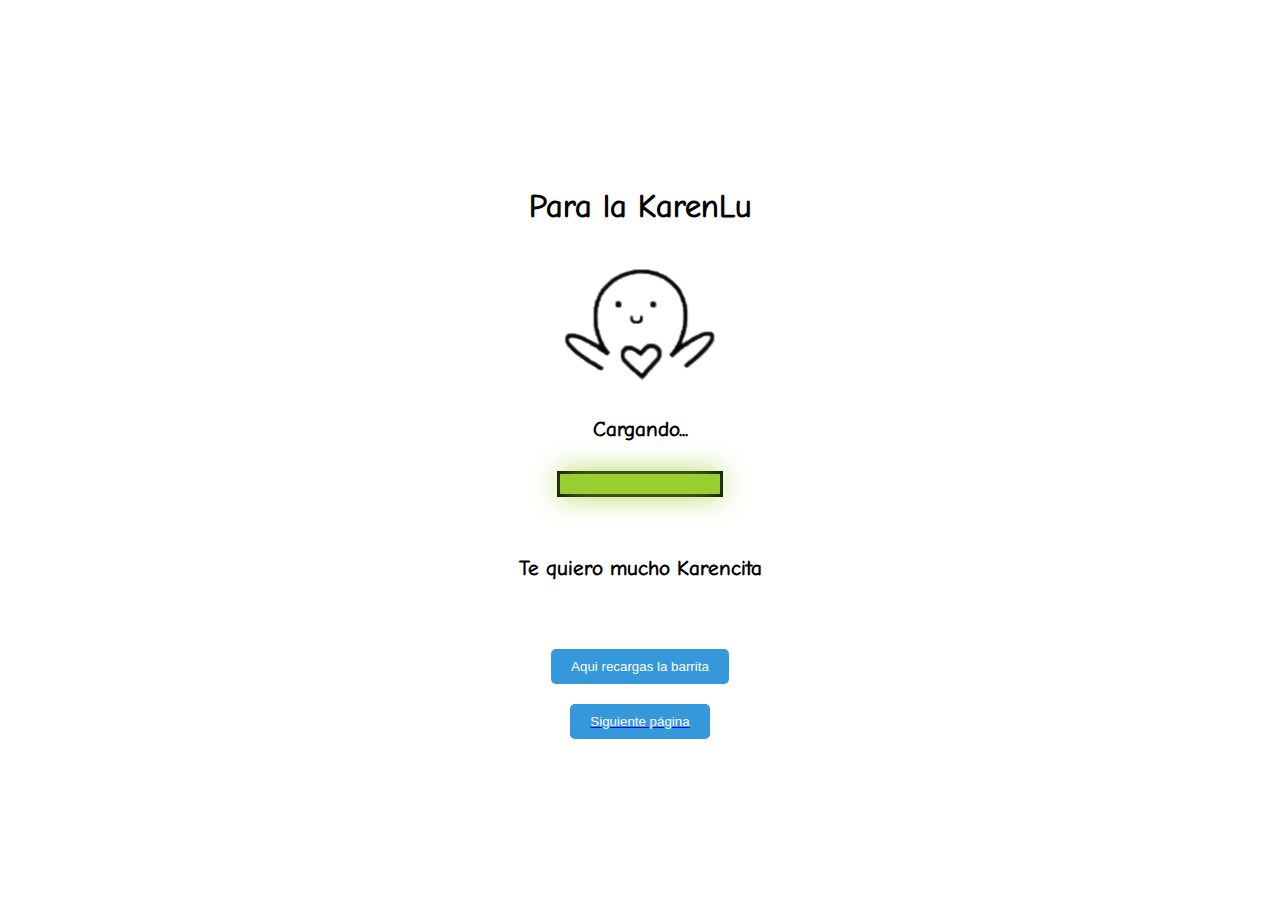
==== index.html @ 9dbd9d4a "Cumple" ====
<!DOCTYPE html>
<html lang="en">
<head>
    <meta charset="UTF-8">

    <meta name="viewport" content="width=device-width, initial-scale=1.0">

    <link rel="stylesheet" href="https://fonts.googleapis.com/icon?family=Material+Icons">

    <title>¡Felíz cumple mi amor!</title>

    <link rel="shortcut icon" href="Girasol.png">

    <link rel="stylesheet" href="./styles.css">

    <script defer src="./script.js"></script>

</head>

<body>

    <audio src="micancion.mp3"></audio>
        <div>
            <div class="container">

                <h1 id="title">Para la KarenLu</h1>

                <img src="abrazo1.png" alt="">

                <p id="loading-message">Cargando...</p>

                <div class="box">

                    <div class="box__loading"></div>

                </div>

                <br>

                <p id="feliz">Te quiero mucho Karencita</p>

                <br>

                <button onclick="location.reload()" class="resetButton">Aqui recargas la barrita</button>

            </div>

            <a href="pagina1.html"><button class="boton">Siguiente página</button></a>

        </div>

</body>

</html>
---- styles.css ----
@font-face {
    font-family: ComicNeue;
    src: url(ComicNeue-Regular.ttf);
}

body {
    font-family: ComicNeue;
    display: flex;
    justify-content: center;
    align-items: center;
    height: 100vh;
}

.container {
    display: flex;
    gap: 10px;
    flex-direction: column;
    align-items: center;
    justify-content: center;
}

.box {
    width: 160px;
    height: 20px;
    border: 3px solid black;

}

.box__loading{
    height: 100%;
    width: 100%;
    animation: loading 2s;
    background-color: yellowgreen;
    box-shadow: 0px 0px  30px  yellowgreen; 
}
@keyframes loading {
    0%{

        width: 0;
    }
    100%{
        background-color: yellowgreen;
        width: 160px;
    }
}


p {
    font-size: 1.3em;
    font-weight: bold;
}

.resetButton {
    display: block;
    margin: 10px auto;
    padding: 10px 20px;
    background-color: #3498db;
    color: white;
    border: none;
    border-radius: 5px;
    cursor: pointer;
}

.boton {
    display: block;
    margin: 10px auto;
    padding: 10px 20px;
    background-color: #3498db;
    color: white;
    border: none;
    border-radius: 5px;
    cursor: pointer;
}
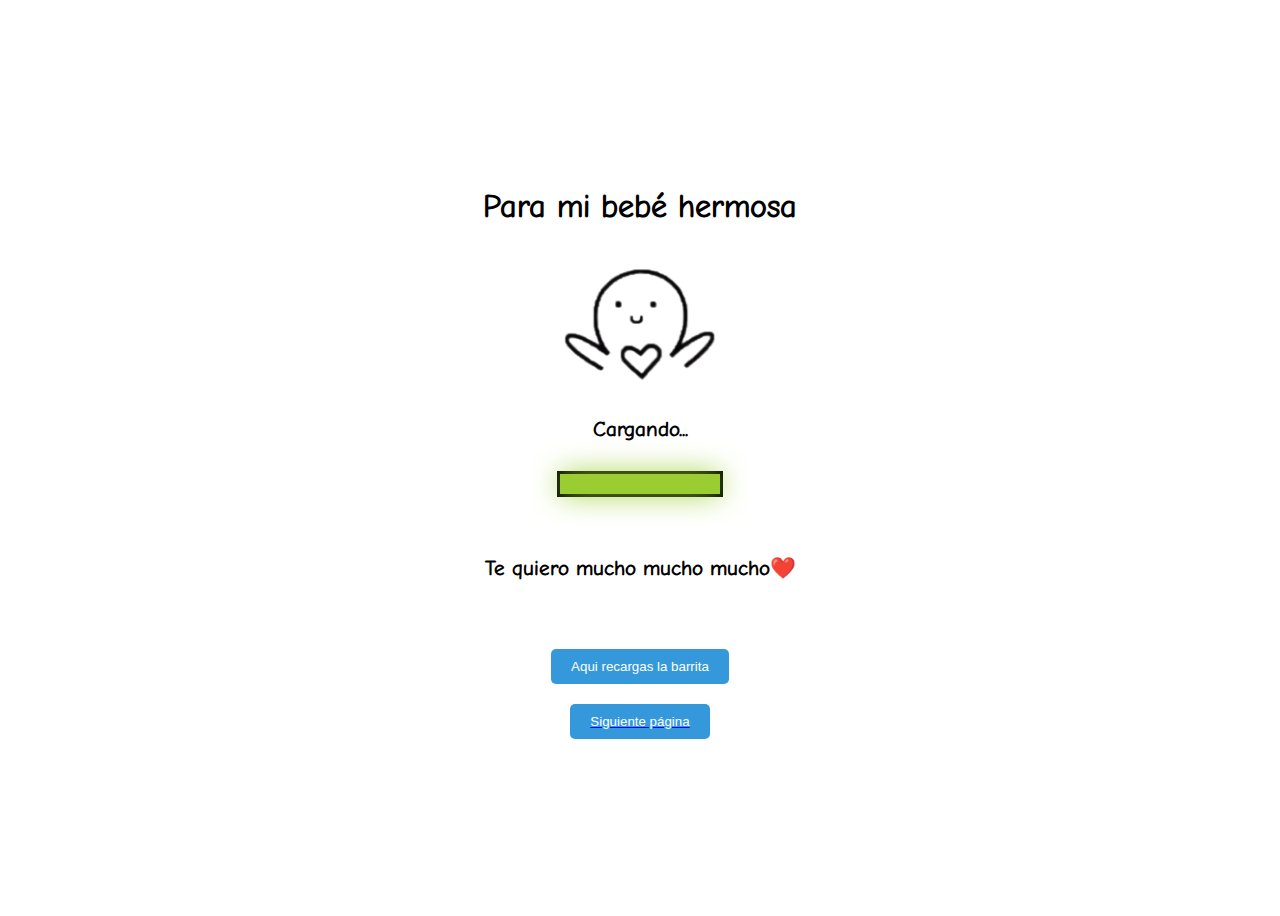
==== commit feb0c89e: "Update index.html" ====
--- a/index.html
+++ b/index.html
@@ -7,7 +7,7 @@
 
     <link rel="stylesheet" href="https://fonts.googleapis.com/icon?family=Material+Icons">
 
-    <title>¡Felíz cumple mi amor!</title>
+    <title>¡Felíz San Valentín!</title>
 
     <link rel="shortcut icon" href="Girasol.png">
 
@@ -23,7 +23,7 @@
         <div>
             <div class="container">
 
-                <h1 id="title">Para la KarenLu</h1>
+                <h1 id="title">Para mi bebé hermosa</h1>
 
                 <img src="abrazo1.png" alt="">
 
@@ -37,7 +37,7 @@
 
                 <br>
 
-                <p id="feliz">Te quiero mucho Karencita</p>
+                <p id="feliz">Te quiero mucho mucho mucho❤️</p>
 
                 <br>
 
@@ -51,4 +51,4 @@
 
 </body>
 
-</html>+</html>
